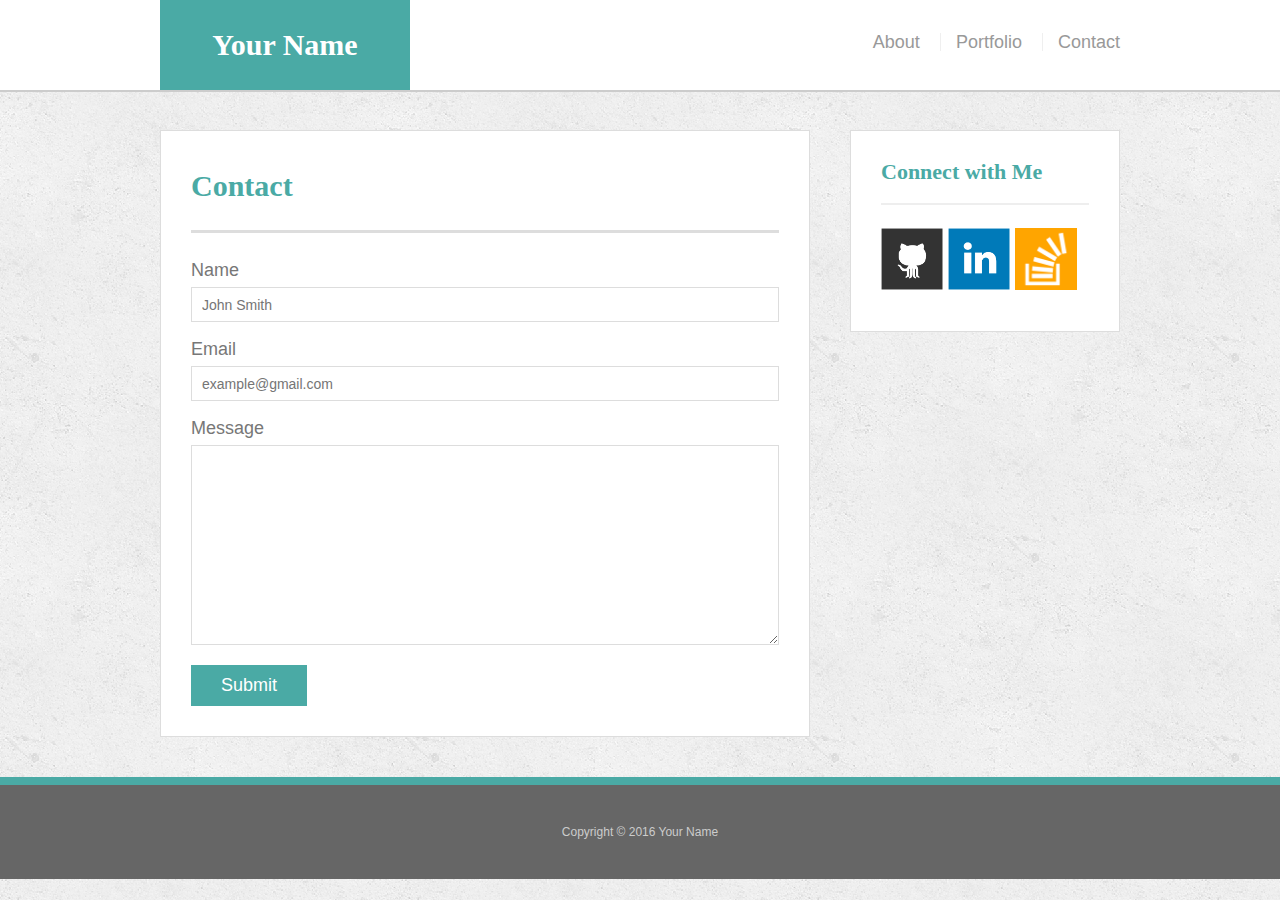
==== contact.html @ a5698c47 "adding starter code files" ====
<!doctype html>
<html lang="en-us">

<head>
  <meta charset="UTF-8">
  <title>Contact | Your Name</title>
  <link rel="stylesheet" type="text/css" href="assets/css/reset.css">
  <link rel="stylesheet" type="text/css" href="assets/css/style.css">
</head>

<body>

  <header id="masthead">
    <div class="container">
      <a href="index.html" id="logo">Your Name</a>
      <nav>
        <a href="index.html">About</a>
        <a href="portfolio.html">Portfolio</a>
        <a href="contact.html">Contact</a>
      </nav>
    </div>
  </header>

  <div id="main-container" class="container">
    <section class="main-section">
      <h1>Contact</h1>

      <form id="contact-form">
        <ul>
          <li>
            <label for="name">Name</label>
            <input type="text" id="name" name="name" placeholder="John Smith" required="required">
          </li>
          <li>
            <label for="email">Email</label>
            <input type="email" id="email" name="email" placeholder="example@gmail.com" required="required">
          </li>
          <li>
            <label for="message">Message</label>
            <textarea id="message" name="message" required="required"></textarea>
          </li>
        </ul>
        <input type="submit">
      </form>

    </section>

    <section class="sidebar">
      <div id="connect">
        <h2>Connect with Me</h2>

        <a href="#"><img src="assets/images/github-128.png" class="social" alt="GitHub" /></a>
        <a href="#"><img src="assets/images/linkedin-128.png" class="social" alt="LinkedIn" /></a>
        <a href="#"><img src="assets/images/stackoverflow-128.png" class="social" alt="Stack Overflow" /></a>
      </div>
    </section>
  </div>

  <footer>
    <div class="container">
      Copyright &copy; 2016 Your Name
    </div>
  </footer>
</body>

</html>
---- assets/css/style.css ----
body {
  font-family: Arial, "Helvetica Neue", Helvetica, sans-serif;
  font-size: 18px;
  line-height: 34px;
  color: #777;
  background: url("../images/concrete_seamless.png");
}

* {
  box-sizing: border-box;
}

/* general */

.container {
  width: 100%;
  max-width: 960px;
  margin: 0 auto;
  clear: both;
}

h1,
h2,
h3,
p {
  margin-bottom: 20px;
}

p:last-child {
  margin-bottom: 0;
}

h1,
h2,
h3 {
  font-family: Georgia, Times, "Times New Roman", serif;
  font-weight: 700;
  color: #4aaaa5;
}

h1 {
  padding-bottom: 20px;
  font-size: 30px;
  line-height: 49px;
  border-bottom: 3px solid #ddd;
}

h2,
h3 {
  font-size: 22px;
}

/* header */

#masthead {
  position: fixed;
  z-index: 99;
  width: 100%;
  margin: 0 0 30px;
  overflow: auto;
  color: #fff;
  background: #fff;
  border-bottom: 2px solid #ccc;
}

#logo {
  float: left;
  width: 250px;
  height: 90px;
  font-family: Georgia, Times, "Times New Roman", serif;
  font-size: 30px;
  font-weight: 700;
  line-height: 90px;
  color: #fff;
  text-align: center;
  text-decoration: none;
  background: #4aaaa5;
}

nav {
  float: right;
  margin-top: 25px;
}

nav a {
  display: inline-block;
  padding-left: 15px;
  margin-left: 15px;
  line-height: 18px;
  color: #999;
  text-decoration: none;
  border-left: 1px solid #efefef;
}

nav a:first-child {
  border-left: 0 none;
}

/* footer */

footer {
  padding: 30px 0;
  clear: both;
  font-size: 12px;
  color: #fff;
  color: #ccc;
  text-align: center;
  background: #666;
  border-top: 8px solid #4aaaa5;
}

/* sidebar */

.sidebar {
  float: right;
  width: 100%;
  max-width: 270px;
  padding: 30px;
  margin-bottom: 20px;
  background: #fff;
  border: 1px solid #ddd;
}

h3,
.sidebar h2 {
  padding-bottom: 20px;
  margin-bottom: 15px;
  line-height: 22px;
  border-bottom: 2px solid #eee;
}

.social {
  width: 62px;
  height: 62px;
  margin-top: 8px;
  margin-right: 5px;
}

.social:last-child {
  margin-right: 0;
}

/* main */

#main-container {
  padding-top: 130px;
}

.main-section {
  float: left;
  width: 100%;
  max-width: 650px;
  padding: 30px;
  margin: 0 0 40px;
  background: #fff;
  border: 1px solid #ddd;
}

/* portfolio page */

.work {
  position: relative;
  float: left;
  width: 274px;
  margin: 20px 0 25px;
  overflow: auto;
}

.work:nth-child(even) {
  margin-right: 40px;
}

.work img {
  width: 100%;
  border: 0 none;
  opacity: 0.8;
}

.work h3 {
  position: absolute;
  bottom: 20px;
  width: 100%;
  padding: 15px;
  margin-bottom: 0;
  font-weight: 300;
  line-height: 30px;
  color: #fff;
  text-align: center;
  background: #4aaaa5;
  border-bottom: 0;
}

.auth-image {
  float: left;
  width: 200px;
  height: auto;
  margin-top: 10px;
  margin-right: 25px;
}

/* contact page */

#contact-form ul {
  margin-bottom: 20px;
}

#contact-form li {
  margin-bottom: 10px;
}

label,
input[type=text],
input[type=email],
textarea {
  display: block;
  width: 100%;
}

input[type=text],
input[type=email],
textarea {
  height: 35px;
  padding: 0 10px;
  font-size: 14px;
  border: 1px solid #ddd;
}

textarea {
  height: 200px;
}

input[type=submit] {
  padding: 10px 30px;
  font-size: 18px;
  color: #fff;
  cursor: pointer;
  background: #4aaaa5;
  border: 0 none;
}
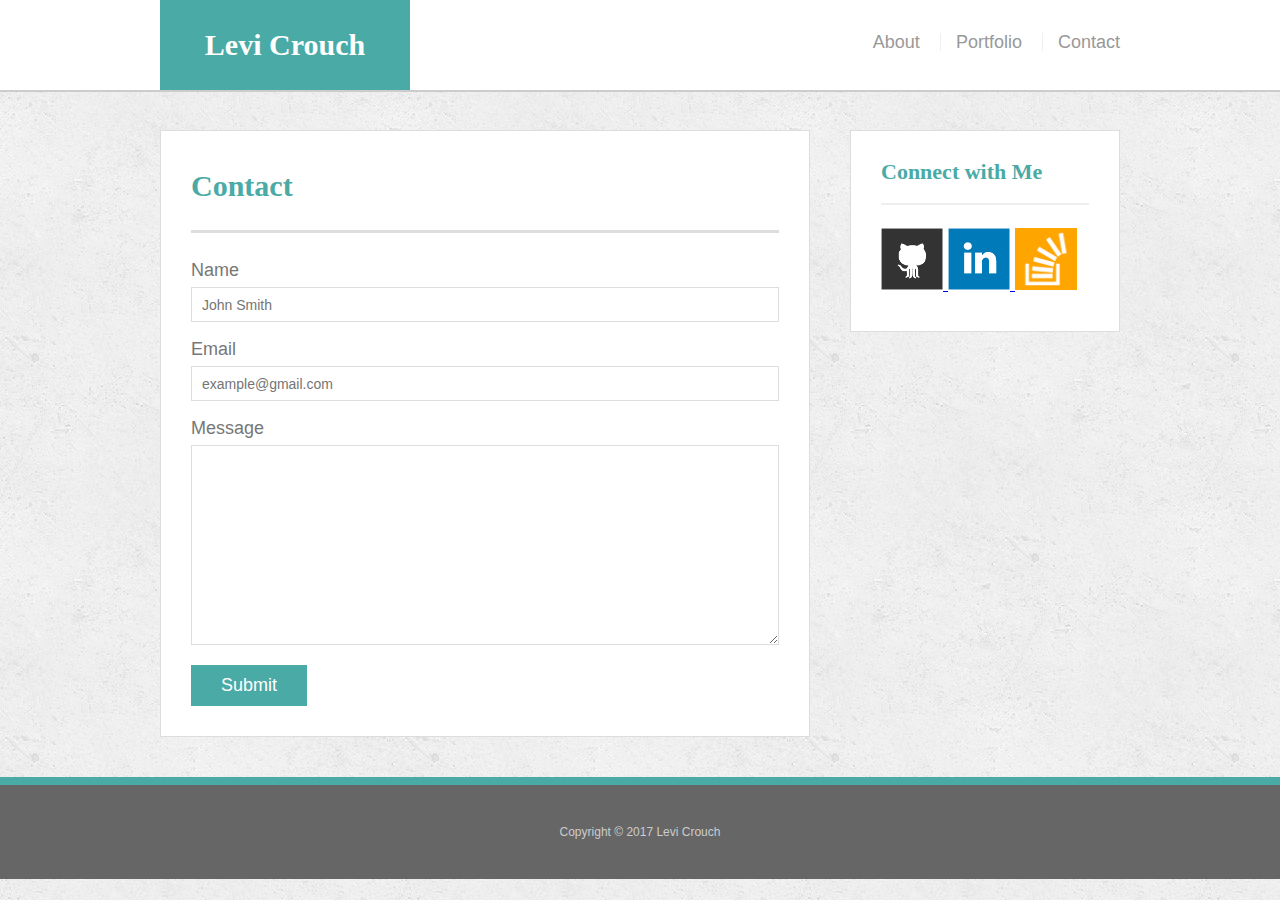
==== commit 1b1f171e: "Adding containers, rows, and columns around sections" ====
--- a/contact.html
+++ b/contact.html
@@ -3,7 +3,7 @@
 
 <head>
   <meta charset="UTF-8">
-  <title>Contact | Your Name</title>
+  <title>Contact | Levi Crouch</title>
   <link rel="stylesheet" type="text/css" href="assets/css/reset.css">
   <link rel="stylesheet" type="text/css" href="assets/css/style.css">
 </head>
@@ -12,7 +12,7 @@
 
   <header id="masthead">
     <div class="container">
-      <a href="index.html" id="logo">Your Name</a>
+      <a href="index.html" id="logo">Levi Crouch</a>
       <nav>
         <a href="index.html">About</a>
         <a href="portfolio.html">Portfolio</a>
@@ -22,43 +22,54 @@
   </header>
 
   <div id="main-container" class="container">
-    <section class="main-section">
-      <h1>Contact</h1>
+    <div class="row">
+      <div class="col-md-8">
+        <section class="main-section">
+          <h1>Contact</h1>
 
-      <form id="contact-form">
-        <ul>
-          <li>
-            <label for="name">Name</label>
-            <input type="text" id="name" name="name" placeholder="John Smith" required="required">
-          </li>
-          <li>
-            <label for="email">Email</label>
-            <input type="email" id="email" name="email" placeholder="example@gmail.com" required="required">
-          </li>
-          <li>
-            <label for="message">Message</label>
-            <textarea id="message" name="message" required="required"></textarea>
-          </li>
-        </ul>
-        <input type="submit">
-      </form>
+          <form id="contact-form">
+            <ul>
+              <li>
+                <label for="name">Name</label>
+                <input type="text" id="name" name="name" placeholder="John Smith" required="required">
+              </li>
+              <li>
+                <label for="email">Email</label>
+                <input type="email" id="email" name="email" placeholder="example@gmail.com" required="required">
+              </li>
+              <li>
+                <label for="message">Message</label>
+                <textarea id="message" name="message" required="required"></textarea>
+              </li>
+            </ul>
+            <input type="submit">
+          </form>
 
-    </section>
+        </section>
+      </div>
+      <div class="col-md-4">
+        <section class="sidebar">
+          <div id="connect">
+            <h2>Connect with Me</h2>
 
-    <section class="sidebar">
-      <div id="connect">
-        <h2>Connect with Me</h2>
-
-        <a href="#"><img src="assets/images/github-128.png" class="social" alt="GitHub" /></a>
-        <a href="#"><img src="assets/images/linkedin-128.png" class="social" alt="LinkedIn" /></a>
-        <a href="#"><img src="assets/images/stackoverflow-128.png" class="social" alt="Stack Overflow" /></a>
+            <a href="https://github.com/levicrouch" target="_blank">
+              <img src="assets/images/github-128.png" class="social" alt="GitHub" />
+            </a>
+            <a href="https://www.linkedin.com/in/levicrouch/" target="_blank">
+              <img src="assets/images/linkedin-128.png" class="social" alt="LinkedIn" />
+            </a>
+            <a href="https://stackoverflow.com/users/8927497/lcrouch" target="_blank">
+              <img src="assets/images/stackoverflow-128.png" class="social" alt="Stack Overflow" />
+            </a>
+          </div>
+        </section>
       </div>
-    </section>
+    </div>
   </div>
 
   <footer>
     <div class="container">
-      Copyright &copy; 2016 Your Name
+      Copyright &copy; 2017 Levi Crouch
     </div>
   </footer>
 </body>
--- a/assets/css/style.css
+++ b/assets/css/style.css
@@ -161,14 +161,14 @@
 .work {
   position: relative;
   float: left;
-  width: 274px;
+  width: 100%;
   margin: 20px 0 25px;
   overflow: auto;
 }
 
-.work:nth-child(even) {
+/* .work:nth-child(even) {
   margin-right: 40px;
-}
+} */
 
 .work img {
   width: 100%;
@@ -192,7 +192,7 @@
 
 .auth-image {
   float: left;
-  width: 200px;
+  width: 100%;
   height: auto;
   margin-top: 10px;
   margin-right: 25px;
@@ -237,3 +237,39 @@
   background: #4aaaa5;
   border: 0 none;
 }
+
+/* @media screen and (max-width: 768px) {
+ /* .navbar navbar-default {
+    max-width: 100%;
+  } 
+  .sidebar {
+    float: left;
+    max-width: unset;
+  }
+  .main-section {
+    max-width: unset;
+  }
+  .auth-image {
+    width: 50%;
+  }
+  .work {
+    margin: 20px 20px 20px 0;
+    width: 45%;
+  }
+}
+@media screen and (max-width: 640px) {
+  .sidebar {
+    float: left;
+    max-width: unset;
+  }
+  .main-section {
+    max-width: unset;
+  }
+  .auth-image {
+    width: 50%;
+  }
+  .work {
+    margin: 20px 20px 20px 0;
+    width: 45%;
+  }
+  } */
